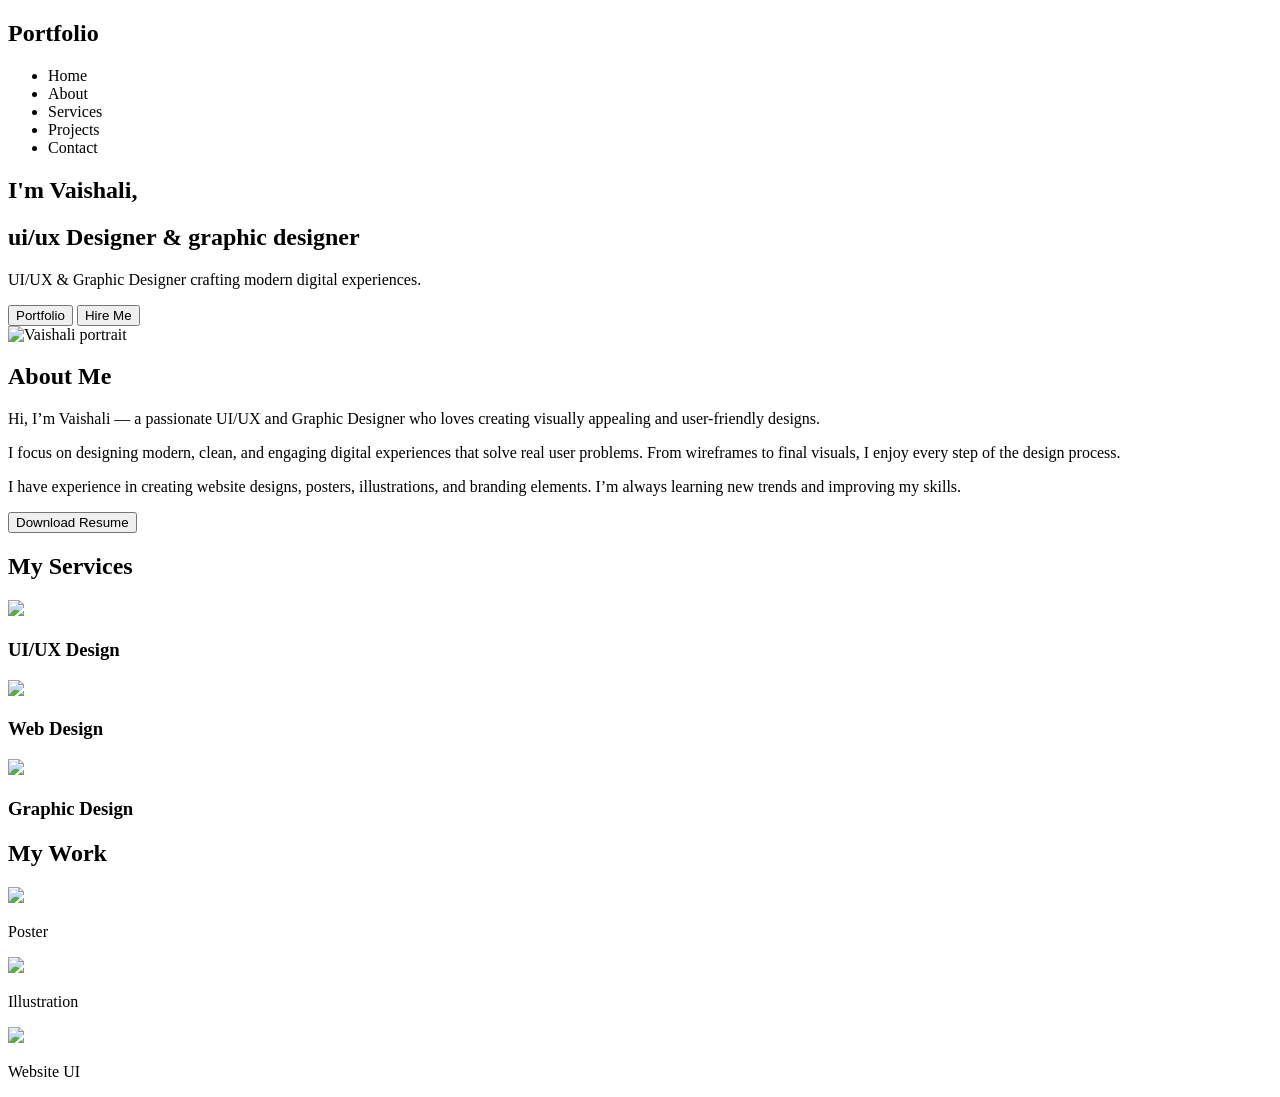
==== index.html.html @ 8b0f1503 "Add files via upload" ====
<!DOCTYPE html>
<html lang="en">
<head>
<meta charset="UTF-8">
<title>Vaishali Portfolio</title>
<link rel="stylesheet" href="style.css">
</head>

<body>

<!-- NAVBAR -->
<div class="nav-wrapper">
  <nav>
    <h2>Portfolio</h2>
    <ul>
      <li class="active">Home</li>
      <li>About</li>
      <li>Services</li>
      <li>Projects</li>
      <li>Contact</li>
    </ul>
  </nav>
</div>

<!-- HERO -->
<section class="hero">
<div class="hero-section">
  <div class="hero-text">
    <h1>I'm <span>Vaishali</span>,</h1>
    <h2>ui/ux Designer & graphic designer</h2>
    <p>UI/UX & Graphic Designer crafting modern digital experiences.</p>
    <div class="buttons">
      <button class="btn">Portfolio</button>
      <button class="btn">Hire Me</button>
    </div>
  </div>

  <div class="hero-image">
    <img src="images.html/passport.png" alt="Vaishali portrait">
  </div>
</div>

<!-- introduction-->
<section class="about">

  <div class="about-container">

    

    <div class="about-text">
      <h2>About Me</h2>

      <p>
        Hi, I’m <span>Vaishali</span> — a passionate UI/UX and Graphic Designer 
        who loves creating visually appealing and user-friendly designs.
      </p>

      <p>
        I focus on designing modern, clean, and engaging digital experiences 
        that solve real user problems. From wireframes to final visuals, 
        I enjoy every step of the design process.
      </p>

      <p>
        I have experience in creating website designs, posters, illustrations, 
        and branding elements. I’m always learning new trends and improving my skills.
      </p>

      <button>Download Resume</button>
    </div>

  </div>

</section>
<!-- SERVICES -->
<section class="services">

  <h2>My Services</h2>

  <div class="cards">

    <div class="card">
      <img src="images/uiux.jpg">
      <h3>UI/UX Design</h3>
    </div>

    <div class="card">
      <img src="images/web.jpg">
      <h3>Web Design</h3>
    </div>

    <div class="card">
      <img src="images/graphic.jpg">
      <h3>Graphic Design</h3>
    </div>

  </div>

</section>

<!-- PROJECTS -->
<section class="projects">

  <h2>My Work</h2>

  <div class="grid">

    <div class="box">
      <img src="images.html/BBLUNT.png">
      <p>Poster</p>
    </div>

    <div class="box">
      <img src="images.html/spider man comic page with vorder.jpg">
      <p>Illustration</p>
    </div>

    <div class="box">
      <img src="images.html/PLATERA2.0.png">
      <p>Website UI</p>
    </div>

  </div>

</section>

</body>
</html>
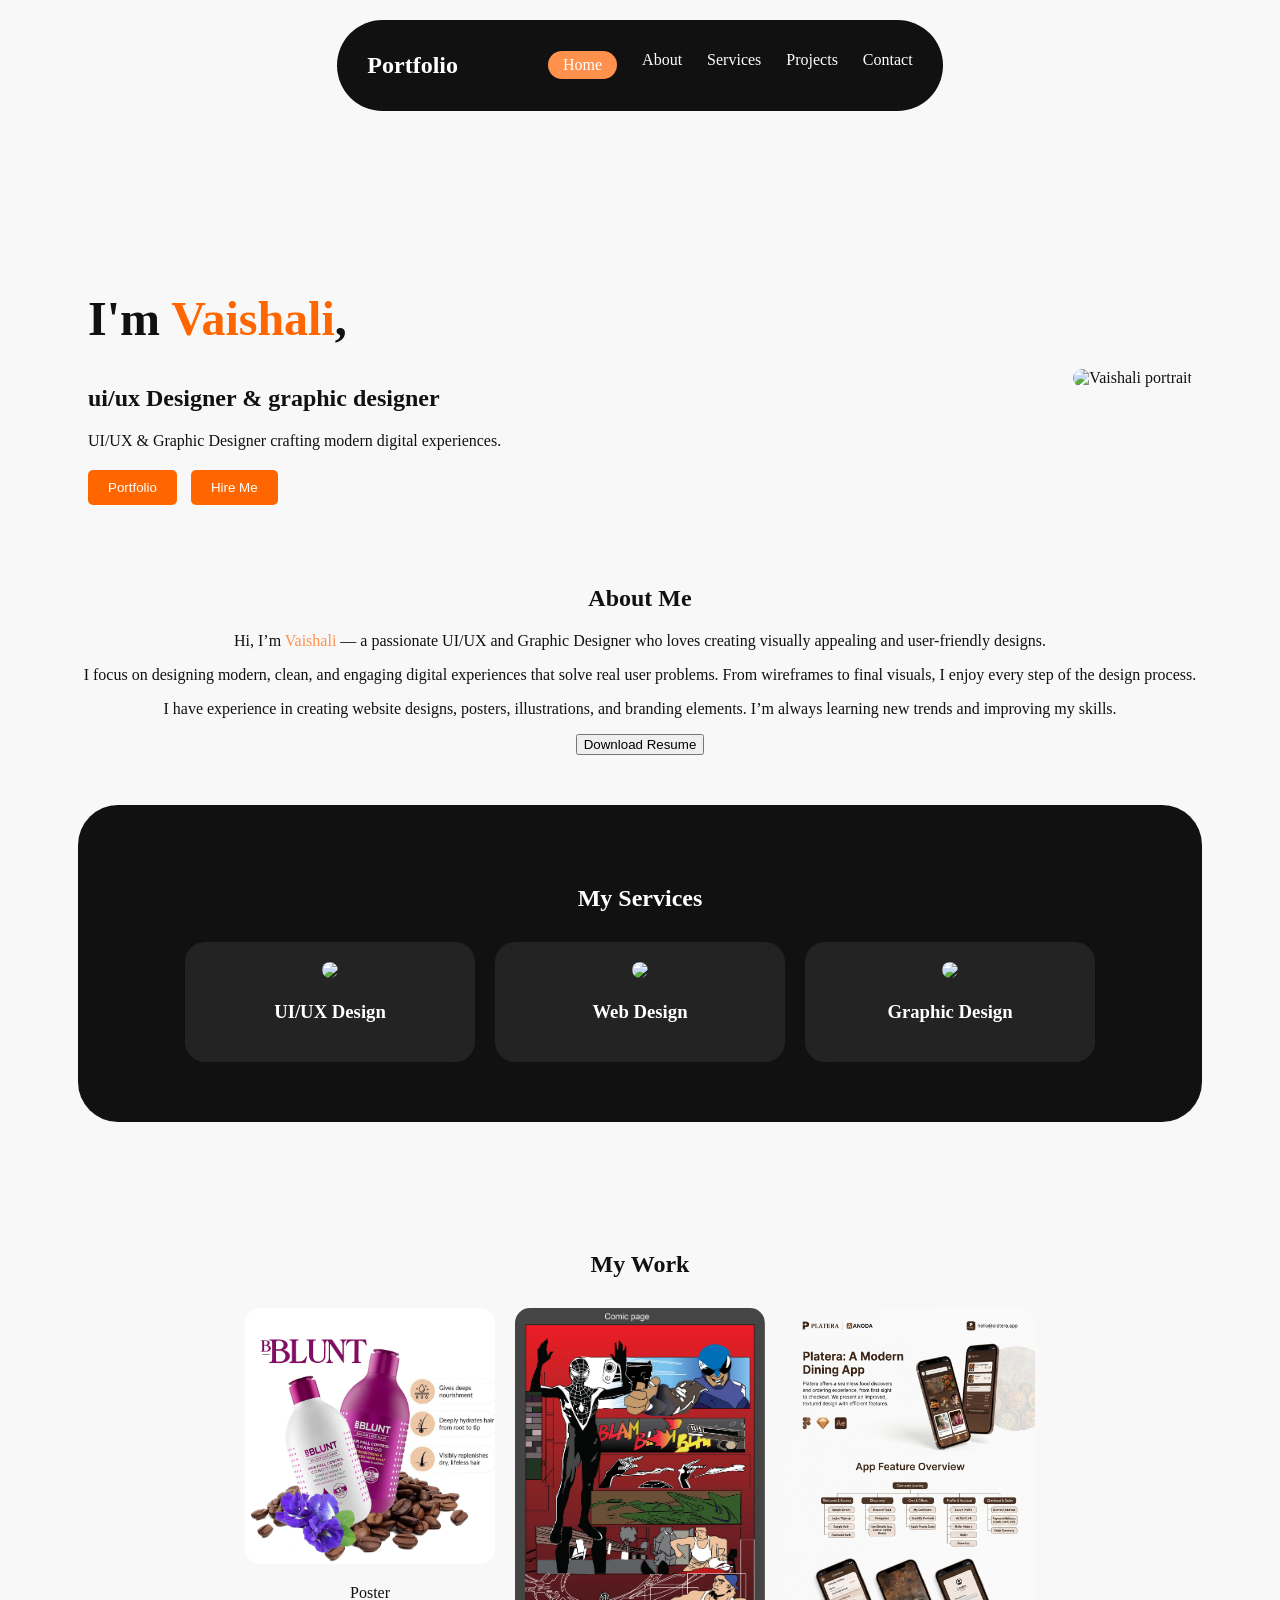
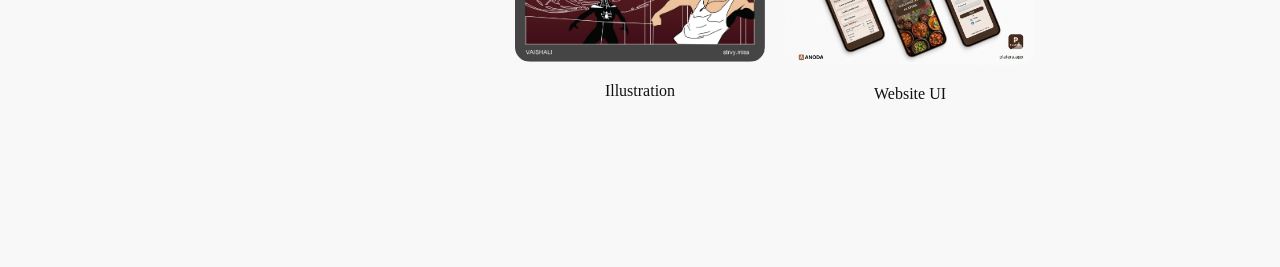
==== commit 45b65108: "Update index.html.html" ====
--- a/index.html.html
+++ b/index.html.html
@@ -36,7 +36,7 @@
   </div>
 
   <div class="hero-image">
-    <img src="images.html/passport.png" alt="Vaishali portrait">
+    <img src="passport.png" alt="Vaishali portrait">
   </div>
 </div>
 
@@ -80,17 +80,17 @@
   <div class="cards">
 
     <div class="card">
-      <img src="images/uiux.jpg">
+      <img src="uiux.jpg">
       <h3>UI/UX Design</h3>
     </div>
 
     <div class="card">
-      <img src="images/web.jpg">
+      <img src="web.jpg">
       <h3>Web Design</h3>
     </div>
 
     <div class="card">
-      <img src="images/graphic.jpg">
+      <img src="graphic.jpg">
       <h3>Graphic Design</h3>
     </div>
 
@@ -106,17 +106,17 @@
   <div class="grid">
 
     <div class="box">
-      <img src="images.html/BBLUNT.png">
+      <img src="BBLUNT.png">
       <p>Poster</p>
     </div>
 
     <div class="box">
-      <img src="images.html/spider man comic page with vorder.jpg">
+      <img src="spider man comic page with vorder.jpg">
       <p>Illustration</p>
     </div>
 
     <div class="box">
-      <img src="images.html/PLATERA2.0.png">
+      <img src="PLATERA2.0.png">
       <p>Website UI</p>
     </div>
 
@@ -125,4 +125,4 @@
 </section>
 
 </body>
-</html>+</html>
--- a/style.css
+++ b/style.css
@@ -0,0 +1,187 @@
+*
+.hero-section {
+  display: flex;
+  align-items: center;
+  justify-content: space-between;
+  padding: 60px;
+}
+
+.hero-text {
+  flex: 1;
+  text-align: left;
+}
+
+.hero-image {
+  flex: 1;
+  text-align: right;
+}
+
+.hero-image img {
+  width: 250px;
+  border-radius: 10px;
+}
+
+.hero-text h1 span {
+  color: #ff6600; /* highlight color */
+}
+
+.buttons .btn {
+  background-color: #ff6600;
+  color: white;
+  border: none;
+  padding: 10px 20px;
+  margin-right: 10px;
+  border-radius: 5px;
+  cursor: pointer;
+}
+{
+  margin:0;
+  padding:0;
+  box-sizing:border-box;
+  font-family:'Poppins', sans-serif;
+}
+
+body{
+  background:#f8f8f8;
+  color:#111;
+}
+
+/* NAVBAR */
+.nav-wrapper{
+  display:flex;
+  justify-content:center;
+  margin-top:20px;
+}
+
+nav{
+  background:#111;
+  color:white;
+  padding:12px 30px;
+  border-radius:50px;
+  display:flex;
+  gap:50px;
+  align-items:center;
+}
+
+nav ul{
+  display:flex;
+  gap:25px;
+  list-style:none;
+}
+
+nav li{
+  cursor:pointer;
+}
+
+.active{
+  background:#ff914d;
+  padding:5px 15px;
+  border-radius:20px;
+}
+
+/* HERO */
+.hero{
+  text-align:center;
+  padding:80px 20px;
+  position:relative;
+}
+
+.badge{
+  display:inline-block;
+  padding:6px 15px;
+  border:1px solid #ddd;
+  border-radius:20px;
+  margin-bottom:20px;
+}
+
+.hero h1{
+  font-size:48px;
+}
+
+.hero span{
+  color:#ff914d;
+}
+
+.buttons{
+  margin-top:20px;
+}
+
+.primary{
+  background:#ff914d;
+  color:white;
+  padding:10px 20px;
+  border:none;
+  border-radius:20px;
+}
+
+.secondary{
+  margin-left:10px;
+  padding:10px 20px;
+  border-radius:20px;
+  border:1px solid #ccc;
+  background:white;
+}
+
+.hero-img{
+  margin-top:40px;
+}
+
+.hero-img img{
+  width:280px;
+  border-radius:20px;
+}
+
+/* SERVICES */
+.services{
+  background:#111;
+  color:white;
+  padding:60px;
+  border-radius:40px;
+  margin:50px;
+}
+
+.cards{
+  display:flex;
+  gap:20px;
+  justify-content:center;
+  margin-top:30px;
+}
+
+.card{
+  background:rgba(255,255,255,0.08);
+  backdrop-filter:blur(10px);
+  padding:20px;
+  border-radius:20px;
+  width:250px;
+  transition:0.3s;
+}
+
+.card:hover{
+  transform:translateY(-10px);
+}
+
+.card img{
+  width:100%;
+  border-radius:15px;
+}
+
+/* PROJECTS */
+.projects{
+  padding:60px;
+}
+
+.grid{
+  display:flex;
+  gap:20px;
+  justify-content:center;
+  margin-top:30px;
+}
+
+.box{
+  width:250px;
+}
+
+.box img{
+  width:100%;
+  border-radius:15px;
+}
